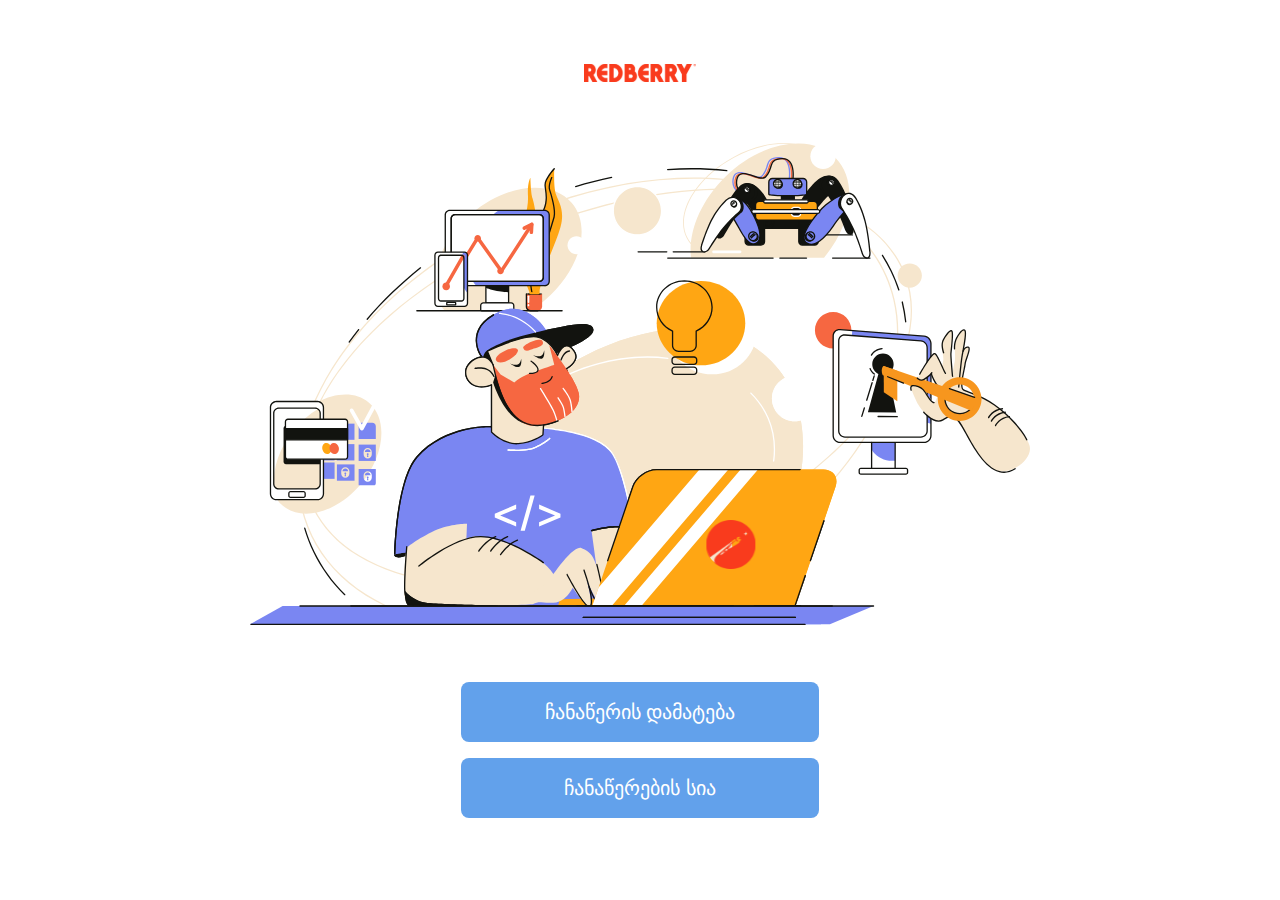
==== index.html @ 5439d224 "landing page done" ====
<!DOCTYPE html>
<html lang="en">

<head>
    <meta charset="UTF-8">
    <meta http-equiv="X-UA-Compatible" content="IE=edge">
    <meta name="viewport" content="width=device-width, initial-scale=1.0">
    <title>Redberry Challange</title>
    <link rel="shortcut icon" href="assets/logo.svg" type="image/x-icon">
    <link rel="stylesheet" href="style.css">
</head>

<body>

    <header class="header-container">
        <img class="logo" src="assets/logo-redberry.svg" alt="">
    </header>

    <main class="main-container">
        <img class="mobile-banner" src="assets/mobile-banner.svg" alt="">
        <img class="landing-banner" src="assets/banner.svg" alt="">
    </main>

    <section class="button-container">
        <button class="add main-button">ჩანაწერის დამატება</button>
        <button class="show main-button">ჩანაწერების სია</button>
    </section>

    <script src="index.js"></script>
</body>

</html>
---- style.css ----
* {
    box-sizing: border-box;
    margin: 0;
    padding: 0;
}

body {
    height: 100vh;
    display: flex;
    flex-direction: column;
    align-items: center;
    box-sizing: border-box;
    padding: 4rem 1rem 2rem 1rem;
    justify-content: space-between;
    gap: 1rem;
}


/* first landing page */

.mobile-banner {
    max-width: 269px;
}

.landing-banner {
    display: none;
}

.button-container {
    display: flex;
    flex-direction: column;
    align-items: center;
    gap: 1rem;
    margin-bottom: 50px;
}

.main-button {
    background: #62A1EB;
    border-radius: 8px;
    width: 22.375rem;
    height: 3.75rem;
    border: none;
    box-sizing: border-box;
    font-style: normal;
    font-weight: 500;
    font-size: 20px;
    line-height: 24px;
    color: #FFFFFF;
    text-align: center;
    display: flex;
    align-items: center;
    justify-content: center;
    cursor: pointer;
}

.main-button:hover {
    background: #317AD0;
}

.main-button:focus {
    background: #1A5DAB;
}

@media screen and (min-width: 768px) {
    .mobile-banner {
        max-width: 269px;
        display: none;
    }
    .landing-banner {
        display: block;
        max-width: 780px;
        width: 100%;
    }
}
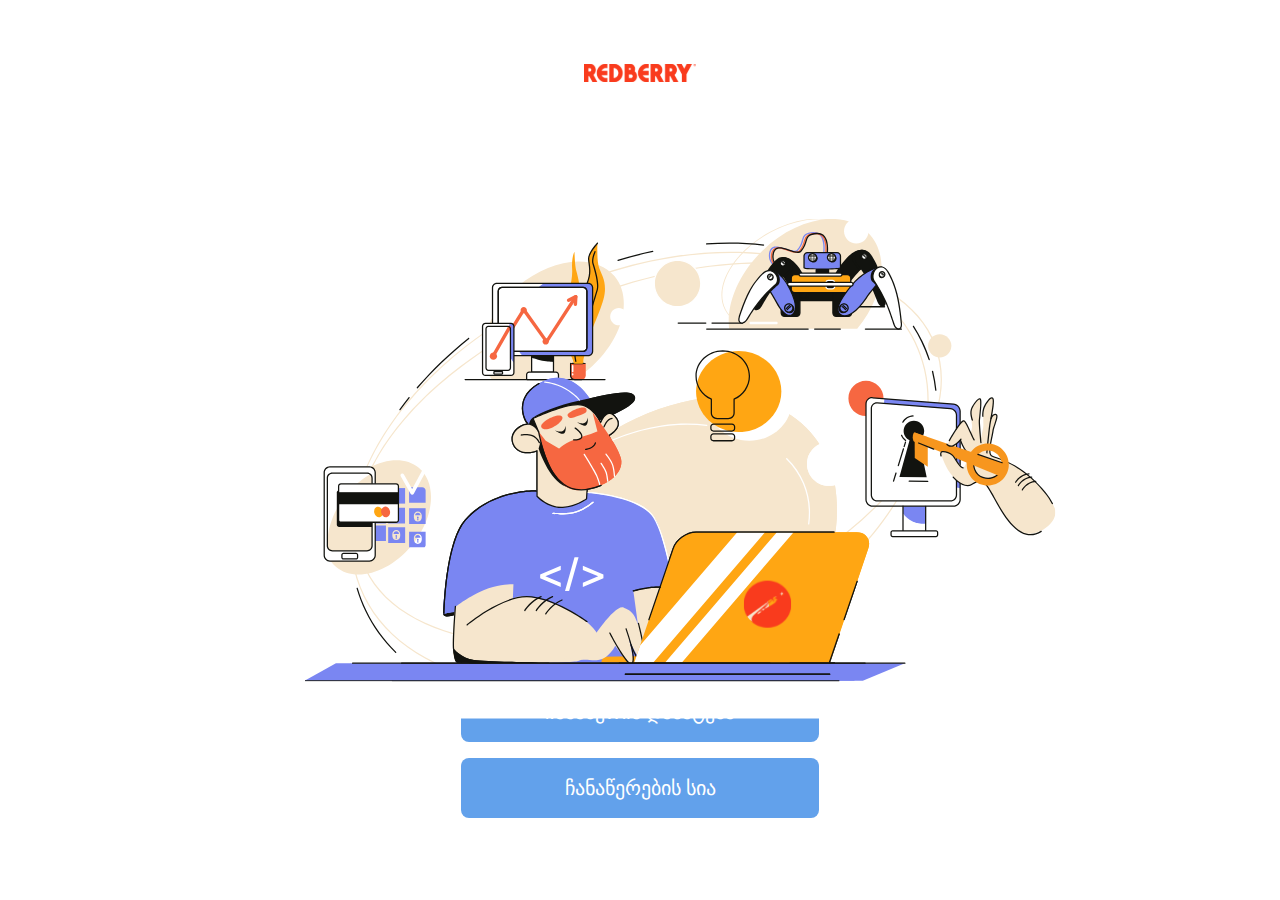
==== commit 35080dfd: "edit code and add first form validation" ====
--- a/index.html
+++ b/index.html
@@ -22,11 +22,10 @@
     </main>
 
     <section class="button-container">
-        <button class="add main-button">ჩანაწერის დამატება</button>
-        <button class="show main-button">ჩანაწერების სია</button>
+        <a href="pages/employee.html"><button class="add main-button">ჩანაწერის დამატება</button></a>
+        <a href="pages/laptops-list.html"><button class="show main-button">ჩანაწერების სია</button></a>
     </section>
 
-    <script src="index.js"></script>
 </body>
 
 </html>--- a/style.css
+++ b/style.css
@@ -1,7 +1,13 @@
+@font-face {
+    font-family: 'Helvetica-Neue';
+    src: url(font/HelveticaNeue.ttc);
+}
+
 * {
     box-sizing: border-box;
     margin: 0;
     padding: 0;
+    font-family: 'Helvetica-Neue';
 }
 
 body {
@@ -15,10 +21,15 @@
     gap: 1rem;
 }
 
+a {
+    text-decoration: none;
+    color: #000000;
+}
+
 
 /* first landing page */
 
-.mobile-banner {
+.main-container .mobile-banner {
     max-width: 269px;
 }
 
@@ -71,4 +82,494 @@
         max-width: 780px;
         width: 100%;
     }
+}
+
+.button-container a {
+    text-decoration: none;
+    color: white;
+}
+
+
+/* employees information page */
+
+.main-container-2>button {
+    background-color: #D9D9D9;
+    width: 53px;
+    height: 53px;
+    border-radius: 50%;
+    position: absolute;
+    border: none;
+    top: 53px;
+    left: 70px;
+    cursor: pointer;
+}
+
+.top-nav {
+    display: flex;
+    width: 550px;
+    justify-content: space-between;
+    margin: auto;
+    margin-top: 10px;
+}
+
+.top-nav>h1 {
+    font-style: normal;
+    color: #232323;
+    text-decoration: none;
+    font-weight: 700;
+    font-size: 20px;
+    line-height: 24.42px;
+    cursor: pointer;
+}
+
+.top-nav>h1 hr {
+    border: 1px solid #000000;
+    width: 185px;
+    margin: 10px auto;
+    left: 690px;
+    top: 130px;
+    text-align: center;
+}
+
+.form-div {
+    width: 1166px;
+    height: 800px;
+    margin: auto;
+    margin-top: 20px;
+    border-radius: 18px;
+    position: relative;
+    background-color: #FFFFFF;
+}
+
+.form-div form {
+    max-width: 924px;
+    margin: auto;
+    display: flex;
+    flex-direction: column;
+    width: 1024px;
+    height: 1024px;
+}
+
+form .fields-flex {
+    width: 80%;
+    display: flex;
+    margin: 25px auto;
+    margin-bottom: 0px;
+}
+
+form .fields-flex>.input-fields {
+    width: 50%;
+}
+
+form .fields-flex>.input-fields:nth-child(1) {
+    margin-right: 50px;
+}
+
+form .input-fields {
+    width: 80%;
+    margin: 20px auto;
+}
+
+form .input-fields>input {
+    padding: 15px 12px;
+    border: 1px solid #8AC0E2;
+    border-radius: 8px;
+    outline: none;
+    margin: 10px auto;
+    width: 100%;
+    height: 60px;
+}
+
+form .input-fields>label {
+    font-style: normal;
+    font-weight: 500;
+    font-size: 18px;
+    line-height: 21px;
+}
+
+form .input-fields>p {
+    color: #2E2E2E;
+    font-weight: 300;
+    font-size: 14px;
+    line-height: 21px;
+}
+
+form input {
+    border: none;
+    width: 90%;
+    height: 21px;
+    margin-top: 6px;
+    left: 16px;
+    font-size: 18px;
+    font-weight: 500;
+    line-height: 21px;
+    background-color: transparent;
+}
+
+form input:focus {
+    outline: none;
+}
+
+form div[class*='select'] {
+    padding: 15px 12px;
+    border-radius: 8px;
+    outline: none;
+    margin: 18px auto;
+    background-color: #EBEBEB;
+    width: 80%;
+    height: 60px;
+    appearance: none;
+    border: none;
+}
+
+form button {
+    padding: 18px 12px;
+    border-radius: 8px;
+    border: none;
+    background-color: #62A1EB;
+    width: 176px;
+    height: 60px;
+    gap: 20px;
+    margin-top: 25px;
+    margin-left: 660px;
+    cursor: pointer;
+}
+
+.form-div button:hover {
+    background-color: #317AD0;
+}
+
+.form-div button:focus {
+    background: #1A5DAB;
+}
+
+form button a {
+    color: white;
+    font-size: 18px;
+    width: 85px;
+    height: 24px;
+}
+
+.main-container-2 .logo-div {
+    max-width: 1226px;
+    margin: 30px auto;
+    margin-bottom: 20px;
+}
+
+.main-container-2 .logo-div>img {
+    margin-left: calc(50% - 85px/2 - 0.5px);
+}
+
+
+/* teams and positions options */
+
+.teams-select>.team-options,
+.positions-select>.position-options {
+    position: absolute;
+    width: 740px;
+    height: 205px;
+    left: 213px;
+    top: 266px;
+    background-color: #FFFFFF;
+    filter: drop-shadow(0px 4px 34px rgba(0, 0, 0, 0.25));
+    border-radius: 8px;
+    overflow: hidden;
+    display: none;
+}
+
+.teams-select.active .team-options,
+.positions-select.active .position-options {
+    display: block;
+}
+
+.teams-select.active .team-options>div,
+.positions-select.active .position-options>div {
+    height: 41px;
+    align-items: center;
+    padding: 10px;
+    font-size: 18px;
+    font-weight: 400;
+    cursor: pointer;
+}
+
+
+/* laptops info page */
+
+form .photo-div {
+    width: 80%;
+    border: 2px dashed #4386A9;
+    border-radius: 18px;
+    padding: 20px;
+    background-color: #f7f7f7;
+    display: flex;
+    justify-content: center;
+    align-items: center;
+    margin: 48px 80px 18px 80px;
+}
+
+form .photo-content {
+    width: 200px;
+    cursor: pointer;
+}
+
+form .photo-content h1 {
+    margin-bottom: 50px;
+    color: #4386A9;
+    font-weight: 500;
+    font-size: 20px;
+    text-align: center;
+    line-height: 38px;
+}
+
+form .photo-content button {
+    background-color: #62A1EB;
+    color: white;
+    padding: 15px 20px;
+    border: none;
+    width: 200px;
+    height: 60px;
+    border-radius: 8px;
+    position: relative;
+    margin: 0 auto;
+    font-size: 20px;
+    font-weight: 500;
+    line-height: 24.42px;
+}
+
+form .photo-div img {
+    height: 100%;
+    width: 100%;
+    object-fit: cover;
+    border-radius: 8px;
+}
+
+
+/*  */
+
+form .input-box {
+    display: flex;
+    align-items: flex-start;
+    justify-content: space-between;
+    width: 100%;
+    margin-bottom: 30px;
+}
+
+form .input-box .input-wrapper {
+    width: 100%;
+    margin: 15px;
+}
+
+form .input-box .input-wrapper>input {
+    padding: 15px 12px;
+    border: 1px solid #8AC0E2;
+    border-radius: 8px;
+    outline: none;
+    margin: 10px auto;
+    width: 100%;
+    height: 60px;
+    cursor: pointer;
+}
+
+form .input-box .input-wrapper>label {
+    font-weight: 600;
+    font-size: 18px;
+}
+
+form .input-box .input-wrapper>p {
+    color: #2E2E2E;
+    font-weight: 300;
+    font-size: 14px;
+}
+
+form .input-box .laptop-brand-dropdown,
+form .input-box .cpu-dropdown {
+    width: 100%;
+    position: relative;
+    margin-top: 42px;
+}
+
+form .input-box .laptop-brand-dropdown>input,
+form .input-box .cpu-dropdown>input {
+    width: 100%;
+    height: 60px;
+    position: absolute;
+    padding: 18px 12px;
+    background-color: #EBEBEB;
+    border: none;
+    outline: none;
+    border-radius: 8px;
+    cursor: pointer;
+}
+
+form .input-box .radio>h1,
+form .input-box .laptop-radio>h1 {
+    margin-bottom: 20px;
+    font-size: 18px;
+    font-weight: 700;
+}
+
+form .input-box .radio>label,
+form .input-box .laptop-radio>label {
+    font-weight: 400;
+    margin-right: 100px;
+    cursor: pointer;
+}
+
+form .input-box .radio>label>div,
+form .input-box .laptop-radio>label>div {
+    width: 15px;
+    height: 15px;
+    border-radius: 50%;
+    background-color: #8AC0E2;
+    margin-top: 20px;
+}
+
+form .input-box .radio>label>input,
+form .input-box .laptop-radio>label>input {
+    appearance: none;
+    border-radius: 50%;
+    width: 16px;
+    height: 16px;
+    border: 2px solid #8AC0E2;
+    transition: 0.2s all linear;
+    margin-right: 15px;
+    position: relative;
+    top: 4px;
+    cursor: pointer;
+}
+
+form .input-box .radio>label>input:checked,
+form .input-box .laptop-radio>label>input:checked {
+    border: 5px solid #4D9AC3;
+}
+
+form .button-div {
+    display: flex;
+    justify-content: space-between;
+    width: 100%;
+    margin-top: 20px;
+}
+
+form .button-div span {
+    display: inline-block;
+    margin-top: 45px;
+    margin-left: 15px;
+    width: 45px;
+    height: 21px;
+    font-weight: 500;
+    font-size: 18px;
+    line-height: 21px;
+    letter-spacing: 0.08em;
+    color: #62A1EB;
+    cursor: pointer;
+}
+
+form .button-div .save-btn {
+    width: 219px;
+    height: 60px;
+    background: #62A1EB;
+    border-radius: 8px;
+    font-weight: 500;
+    font-size: 20px;
+    line-height: 24px;
+    color: #FFFFFF;
+}
+
+form .button-div .save-btn:hover {
+    background-color: #317AD0;
+}
+
+
+/* success page */
+
+main {
+    width: 847px;
+    height: 537px;
+    padding: 70px 48px;
+    display: flex;
+    flex-direction: column;
+    justify-content: center;
+    align-items: center;
+    background-color: #FFFFFF;
+    border-radius: 8px;
+    position: absolute;
+    top: 50%;
+    left: 50%;
+    transform: translate(-50%, -50%);
+}
+
+main img {
+    margin-top: auto;
+    margin-left: 5rem;
+}
+
+main p {
+    font-weight: 700;
+    font-size: 25px;
+    line-height: 31px;
+    text-align: center;
+}
+
+main .buttons {
+    display: flex;
+    align-items: center;
+    flex-direction: column;
+    justify-content: center;
+    gap: 1rem;
+}
+
+main .buttons .list-button {
+    background: #62A1EB;
+    border-radius: 8px;
+    width: 297px;
+    height: 60px;
+    border: none;
+    box-sizing: border-box;
+    font-style: normal;
+    font-weight: 500;
+    font-size: 20px;
+    line-height: 24px;
+    color: #FFFFFF;
+    text-align: center;
+    display: flex;
+    align-items: center;
+    justify-content: center;
+    cursor: pointer;
+    margin-top: 60px;
+}
+
+main .buttons .list-button:hover {
+    background: #317AD0;
+}
+
+main .buttons .list-button:focus {
+    background: #1A5DAB;
+}
+
+main .buttons .main-button {
+    font-weight: 500;
+    font-size: 20px;
+    line-height: 24px;
+    color: #0089A7;
+    background-color: transparent;
+    border: none;
+    outline: none;
+    cursor: pointer;
+}
+
+
+/* errors */
+
+.input-fields.error label,
+.input-fields.error p {
+    color: #E52F2F;
+}
+
+.input-fields.error input {
+    border-color: #E52F2F;
+}
+
+.teams-select.error input,
+.positions-select.error input {
+    border-color: #E52F2F;
 }